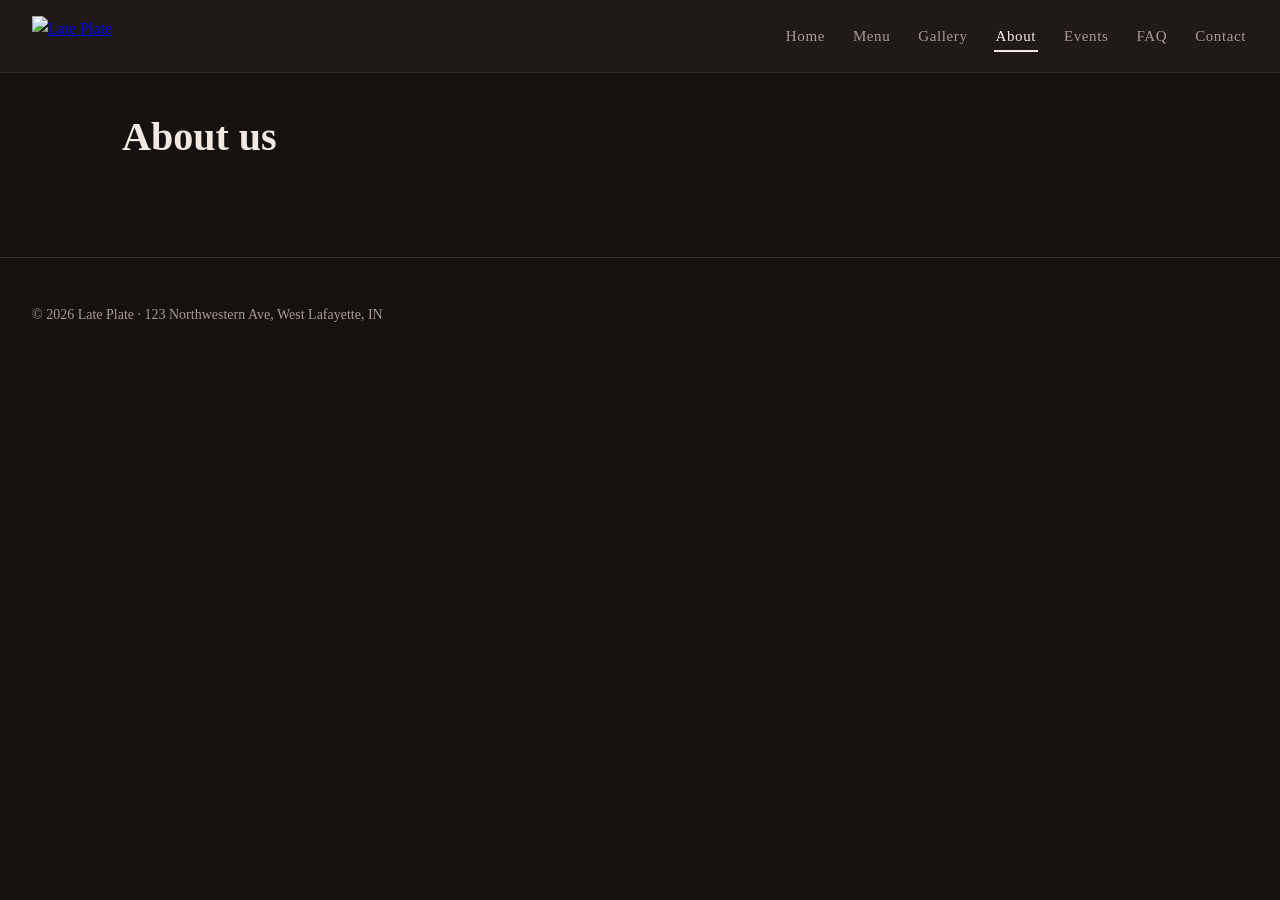
==== about.html @ 7df81c6f "Add page template and burger menu Add page template and burger menu" ====
<!DOCTYPE html>
<html lang="en">
<head>
  <meta charset="UTF-8">
  <meta name="viewport" content="width=device-width, initial-scale=1.0">
  <title>About — Late Plate</title>
  <link rel="stylesheet" href="css/style.css">
</head>
<body>

  <header class="site-header">
    <a class="logo" href="index.html">
      <img src="images/logo.png" alt="Late Plate">
    </a>

    <button class="burger" id="burger" aria-label="Open menu">
      <span></span><span></span><span></span>
    </button>

    <nav class="site-nav" id="siteNav">
      <ul>
        <li><a href="index.html">Home</a></li>
        <li><a href="menu.html">Menu</a></li>
        <li><a href="gallery.html">Gallery</a></li>
        <li><a class="active" href="about.html">About</a></li>
        <li><a href="events.html">Events</a></li>
        <li><a href="faq.html">FAQ</a></li>
        <li><a href="contact.html">Contact</a></li>
      </ul>
    </nav>
  </header>

  <main>
    <h1>About us</h1>
  </main>

  <footer class="site-footer">
    <p>&copy; 2026 Late Plate &middot; 123 Northwestern Ave, West Lafayette, IN</p>
  </footer>

  <script src="js/main.js"></script>
</body>
</html>
---- css/style.css ----
:root {
  --bg: #15110f;
  --surface: #1f1a17;
  --text: #f2e9e1;
  --muted: #a89a8e;
  --accent: #e8a33d;
  --line: #342c27;
}

* {
  box-sizing: border-box;
}

body {
  margin: 0;
  background: var(--bg);
  color: var(--text);
  font-family: Georgia, "Times New Roman", serif;
  line-height: 1.6;
}

/* ---------- site header ---------- */
.site-header {
  display: flex;
  align-items: center;
  justify-content: space-between;
  padding: 16px 32px;
  border-bottom: 1px solid var(--line);
  background: var(--surface);
}

.logo img {
  height: 40px;
  display: block;
}

/* ---------- main navigation ---------- */
.site-nav ul {
  list-style: none;
  margin: 0;
  padding: 0;
  display: flex;
  gap: 24px;
}

.site-nav a {
  color: var(--muted);
  text-decoration: none;
  font-size: 15px;
  letter-spacing: 0.04em;
  padding: 6px 2px;
  border-bottom: 2px solid transparent;
}

.site-nav a:hover {
  color: var(--accent);
  border-bottom-color: var(--accent);
}

.site-nav a.active {
  color: var(--text);
  border-bottom-color: var(--text);
}

/* ---------- burger button, phones only ---------- */
.burger {
  display: none;
  background: none;
  border: none;
  cursor: pointer;
  padding: 8px;
}

.burger span {
  display: block;
  width: 26px;
  height: 2px;
  margin: 5px 0;
  background: var(--text);
}

/* ---------- page body ---------- */
main {
  max-width: 1100px;
  margin: 0 auto;
  padding: 40px 32px 72px;
}

h1 {
  font-size: 40px;
  margin: 0 0 24px;
  line-height: 1.2;
}

h2 {
  font-size: 26px;
  margin: 40px 0 16px;
}

p {
  max-width: 65ch;
}

/* ---------- site footer ---------- */
.site-footer {
  border-top: 1px solid var(--line);
  padding: 32px;
  color: var(--muted);
  font-size: 14px;
}

/* ---------- phone layout ---------- */
@media (max-width: 640px) {
  .burger {
    display: block;
  }

  .site-nav {
    display: none;
    width: 100%;
  }

  .site-nav.open {
    display: block;
  }

  .site-nav ul {
    flex-direction: column;
    gap: 0;
  }

  .site-nav a {
    display: block;
    padding: 14px 0;
    border-bottom: 1px solid var(--line);
  }

  .site-header {
    flex-wrap: wrap;
    padding: 14px 20px;
  }

  main {
    padding: 28px 20px 56px;
  }

  h1 {
    font-size: 30px;
  }
}
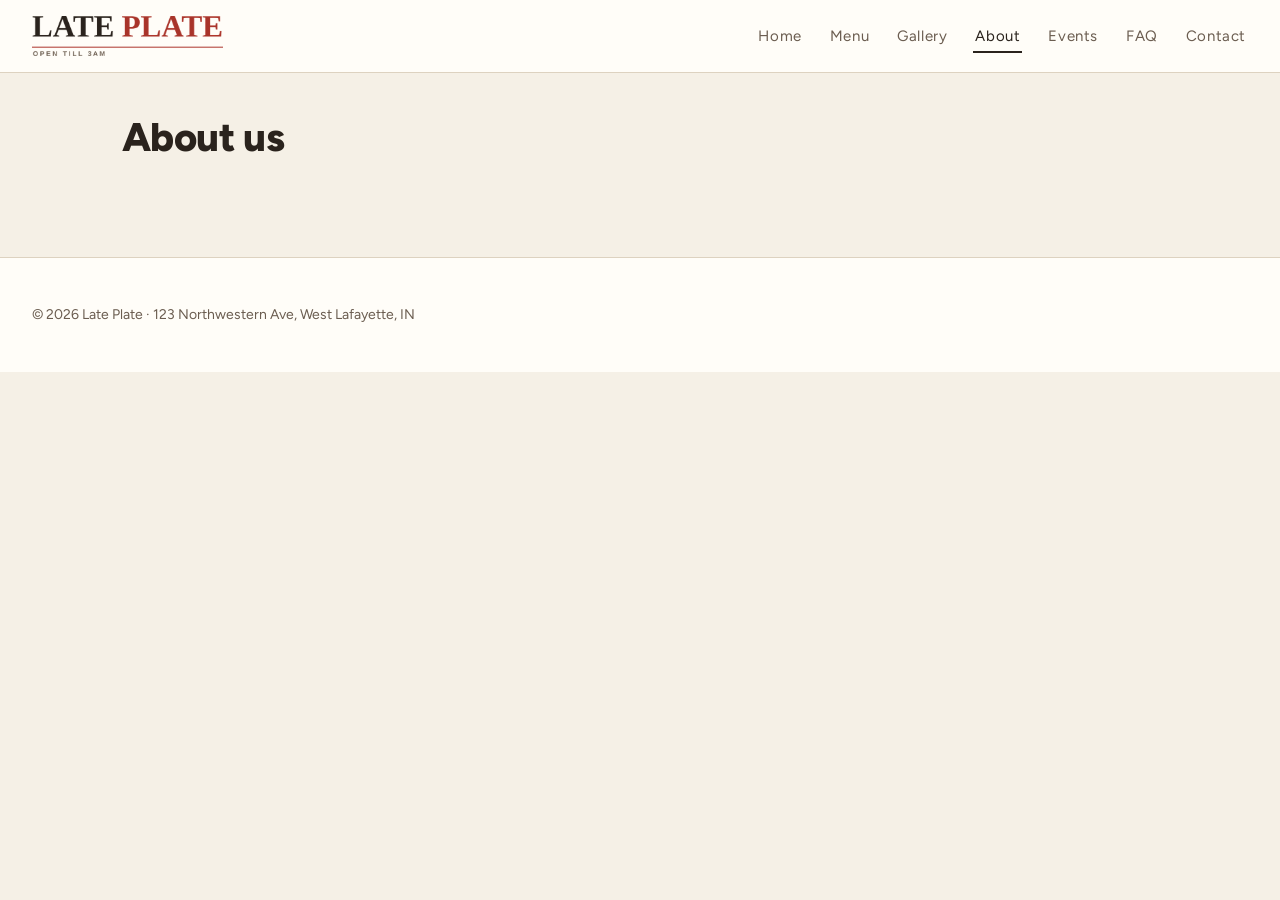
==== commit 1f32ea9a: "update" ====
--- a/about.html
+++ b/about.html
@@ -4,6 +4,9 @@
   <meta charset="UTF-8">
   <meta name="viewport" content="width=device-width, initial-scale=1.0">
   <title>About — Late Plate</title>
+  <link rel="preconnect" href="https://fonts.googleapis.com">
+  <link rel="preconnect" href="https://fonts.gstatic.com" crossorigin>
+  <link rel="stylesheet" href="https://fonts.googleapis.com/css2?family=Figtree:wght@400;500;600;800&display=swap">
   <link rel="stylesheet" href="css/style.css">
 </head>
 <body>
--- a/css/style.css
+++ b/css/style.css
@@ -1,22 +1,43 @@
 :root {
-  --bg: #15110f;
-  --surface: #1f1a17;
-  --text: #f2e9e1;
-  --muted: #a89a8e;
-  --accent: #e8a33d;
-  --line: #342c27;
+  --bg: #f5f0e6;        /* warm paper */
+  --surface: #fffdf8;   /* cards, header, footer */
+  --text: #2a231d;      /* espresso */
+  --muted: #6b5d50;     /* secondary text */
+  --accent: #a8342a;    /* diner red */
+  --accent-dark: #8c2a21;
+  --line: #ddd2c0;      /* borders */
+  --on-accent: #fffdf8; /* text sitting on the accent */
 }
 
 * {
   box-sizing: border-box;
+}
+
+/* the hidden attribute must beat our own display rules */
+[hidden] {
+  display: none !important;
 }
 
 body {
   margin: 0;
   background: var(--bg);
   color: var(--text);
-  font-family: Georgia, "Times New Roman", serif;
+  font-family: "Figtree", "Segoe UI", system-ui, sans-serif;
   line-height: 1.6;
+}
+
+/* ---------- headings: same family, heavier weight ---------- */
+h1, h2, h3 {
+  font-weight: 800;
+  letter-spacing: -0.015em;
+}
+
+h2 {
+  color: var(--accent);
+}
+
+h3 {
+  letter-spacing: -0.01em;
 }
 
 /* ---------- site header ---------- */
@@ -101,8 +122,371 @@
   max-width: 65ch;
 }
 
+/* ---------- buttons ---------- */
+.btn {
+  display: inline-block;
+  padding: 12px 26px;
+  border: 1px solid var(--muted);
+  border-radius: 3px;
+  color: var(--text);
+  text-decoration: none;
+  font-size: 15px;
+  letter-spacing: 0.04em;
+}
+
+.btn:hover {
+  border-color: var(--accent);
+  color: var(--accent);
+}
+
+.btn-primary {
+  background: var(--accent);
+  border-color: var(--accent);
+  color: var(--on-accent);
+}
+
+.btn-primary:hover {
+  background: var(--accent-dark);
+  border-color: var(--accent-dark);
+  color: var(--on-accent);
+}
+
+/* ---------- hero ---------- */
+.hero {
+  position: relative;
+  margin-bottom: 72px;
+}
+
+.hero-photo {
+  width: 100%;
+  height: 420px;
+  object-fit: cover;
+  border-radius: 4px;
+  display: block;
+}
+
+.hero-badge {
+  position: absolute;
+  top: 24px;
+  right: 24px;
+  width: 200px;
+  border-radius: 4px;
+}
+
+.hero-text {
+  margin-top: 28px;
+}
+
+.hero-buttons {
+  display: flex;
+  gap: 16px;
+  margin-top: 28px;
+}
+
+/* ---------- opening hours table ---------- */
+.hours-table {
+  width: 100%;
+  border-collapse: collapse;
+  background: var(--surface);
+  margin-top: 8px;
+}
+
+.hours-table caption {
+  caption-side: bottom;
+  color: var(--muted);
+  font-size: 14px;
+  padding-top: 12px;
+  text-align: left;
+}
+
+.hours-table th,
+.hours-table td {
+  border: 1px solid var(--line);
+  padding: 12px 16px;
+  text-align: left;
+}
+
+.hours-table thead th {
+  background: #ece2d0;
+  color: var(--accent);
+  font-size: 14px;
+  letter-spacing: 0.06em;
+  text-transform: uppercase;
+}
+
+.hours-table tbody th {
+  font-weight: normal;
+  color: var(--muted);
+}
+
+/* ---------- featured dish cards ---------- */
+.cards {
+  display: grid;
+  grid-template-columns: repeat(3, minmax(0, 1fr));
+  gap: 28px;
+}
+
+.card img {
+  width: 100%;
+  height: 200px;
+  object-fit: cover;
+  border-radius: 4px;
+  display: block;
+}
+
+.card h3 {
+  margin: 16px 0 8px;
+  font-size: 20px;
+}
+
+.card p {
+  margin: 0 0 8px;
+  color: var(--muted);
+  font-size: 15px;
+}
+
+.card .price {
+  color: var(--accent);
+  font-size: 17px;
+}
+
+/* ---------- about teaser: float + clear ---------- */
+.teaser {
+  margin-top: 72px;
+}
+
+.teaser-photo {
+  float: left;
+  width: 340px;
+  max-width: 45%;
+  margin: 6px 32px 16px 0;
+  border-radius: 4px;
+}
+
+.clear-after {
+  clear: both;
+  padding-top: 8px;
+}
+
+/* ---------- find us ---------- */
+.find-us {
+  display: flex;
+  gap: 40px;
+  align-items: center;
+  margin-top: 72px;
+}
+
+.find-text {
+  flex: 1 1 320px;
+  min-width: 0;
+}
+
+.find-us img {
+  flex: 1 1 380px;
+  min-width: 0;
+  border-radius: 4px;
+}
+
+.find-us a {
+  color: var(--accent);
+}
+
+/* ---------- quiz teaser ---------- */
+.quiz-teaser {
+  margin-top: 72px;
+  padding: 40px 32px;
+  background: var(--surface);
+  border: 1px solid var(--line);
+  border-radius: 4px;
+  text-align: center;
+}
+
+.quiz-teaser h2 {
+  margin-top: 0;
+}
+
+/* p has a max-width for readability, so centre the box itself too */
+.quiz-teaser p {
+  margin-left: auto;
+  margin-right: auto;
+}
+
+/* ---------- menu filter bar ---------- */
+.filter-bar {
+  display: flex;
+  flex-wrap: wrap;
+  gap: 12px;
+  margin: 32px 0 40px;
+  position: sticky;
+  top: 0;
+  padding: 16px 0;
+  background: var(--bg);
+  z-index: 5;
+}
+
+.pill {
+  padding: 9px 20px;
+  border: 1px solid var(--line);
+  border-radius: 999px;
+  background: none;
+  color: var(--muted);
+  font-family: inherit;
+  font-size: 14px;
+  letter-spacing: 0.04em;
+  cursor: pointer;
+}
+
+.pill:hover {
+  border-color: var(--accent);
+  color: var(--accent);
+}
+
+.pill.on {
+  background: var(--accent);
+  border-color: var(--accent);
+  color: var(--on-accent);
+}
+
+/* ---------- menu list ---------- */
+.menu-list h2 {
+  border-bottom: 1px solid var(--line);
+  padding-bottom: 10px;
+}
+
+.menu-item {
+  display: flex;
+  align-items: center;
+  gap: 20px;
+  padding: 16px 0;
+  border-bottom: 1px solid #e9dfcd;
+}
+
+.menu-item img {
+  width: 92px;
+  height: 72px;
+  object-fit: cover;
+  border-radius: 3px;
+  flex: none;
+}
+
+.menu-item-text {
+  flex: 1;
+  min-width: 0;
+}
+
+.menu-item h3 {
+  margin: 0 0 4px;
+  font-size: 18px;
+}
+
+.menu-item p {
+  margin: 0;
+  color: var(--muted);
+  font-size: 15px;
+}
+
+.menu-item .price {
+  flex: none;
+  color: var(--accent);
+  font-size: 17px;
+}
+
+/* ---------- gallery grid ---------- */
+.photo-grid {
+  display: grid;
+  grid-template-columns: repeat(3, minmax(0, 1fr));
+  gap: 20px;
+}
+
+.tile {
+  padding: 0;
+  border: none;
+  background: none;
+  cursor: pointer;
+  display: block;
+  border-radius: 4px;
+  overflow: hidden;
+  line-height: 0;
+}
+
+.tile img {
+  width: 100%;
+  height: 230px;
+  object-fit: cover;
+  display: block;
+  transition: transform 0.25s ease, opacity 0.25s ease;
+}
+
+.tile:hover img {
+  transform: scale(1.04);
+  opacity: 0.9;
+}
+
+.tile:focus-visible {
+  outline: 3px solid var(--accent);
+  outline-offset: 3px;
+}
+
+/* ---------- lightbox ---------- */
+.lightbox {
+  position: fixed;
+  inset: 0;
+  z-index: 50;
+  background: rgba(30, 24, 18, 0.92);
+  display: flex;
+  align-items: center;
+  justify-content: center;
+  gap: 16px;
+  padding: 32px;
+}
+
+.lb-figure {
+  margin: 0;
+  max-width: 1000px;
+  text-align: center;
+}
+
+.lb-figure img {
+  max-width: 100%;
+  max-height: 78vh;
+  border-radius: 4px;
+  display: block;
+  margin: 0 auto;
+}
+
+.lb-figure figcaption {
+  color: #f1e9dc;
+  margin-top: 14px;
+  font-size: 15px;
+}
+
+.lightbox button {
+  background: none;
+  border: 1px solid rgba(241, 233, 220, 0.4);
+  color: #f1e9dc;
+  border-radius: 50%;
+  width: 46px;
+  height: 46px;
+  font-size: 24px;
+  line-height: 1;
+  cursor: pointer;
+  flex: none;
+}
+
+.lightbox button:hover {
+  border-color: #f1e9dc;
+  background: rgba(241, 233, 220, 0.12);
+}
+
+.lb-close {
+  position: absolute;
+  top: 24px;
+  right: 24px;
+}
+
 /* ---------- site footer ---------- */
 .site-footer {
+  background: var(--surface);
   border-top: 1px solid var(--line);
   padding: 32px;
   color: var(--muted);
@@ -147,4 +531,79 @@
   h1 {
     font-size: 30px;
   }
-}
+
+  .hero-photo {
+    height: 260px;
+  }
+
+  .hero-badge {
+    width: 140px;
+    top: 14px;
+    right: 14px;
+  }
+
+  .hero-buttons {
+    flex-direction: column;
+  }
+
+  .cards {
+    grid-template-columns: 1fr;
+  }
+
+  .teaser-photo {
+    float: none;
+    width: 100%;
+    max-width: 100%;
+    margin: 0 0 20px;
+  }
+
+  .find-us {
+    flex-direction: column;
+    align-items: stretch;
+  }
+
+  .hours-table th,
+  .hours-table td {
+    padding: 10px 12px;
+    font-size: 14px;
+  }
+
+  .filter-bar {
+    gap: 8px;
+    margin: 24px 0 28px;
+  }
+
+  .pill {
+    padding: 8px 14px;
+    font-size: 13px;
+  }
+
+  .menu-item {
+    gap: 14px;
+  }
+
+  .menu-item img {
+    width: 68px;
+    height: 56px;
+  }
+
+  .photo-grid {
+    grid-template-columns: repeat(2, minmax(0, 1fr));
+    gap: 12px;
+  }
+
+  .tile img {
+    height: 150px;
+  }
+
+  .lightbox {
+    padding: 16px;
+    gap: 8px;
+  }
+
+  .lightbox button {
+    width: 38px;
+    height: 38px;
+    font-size: 20px;
+  }
+}
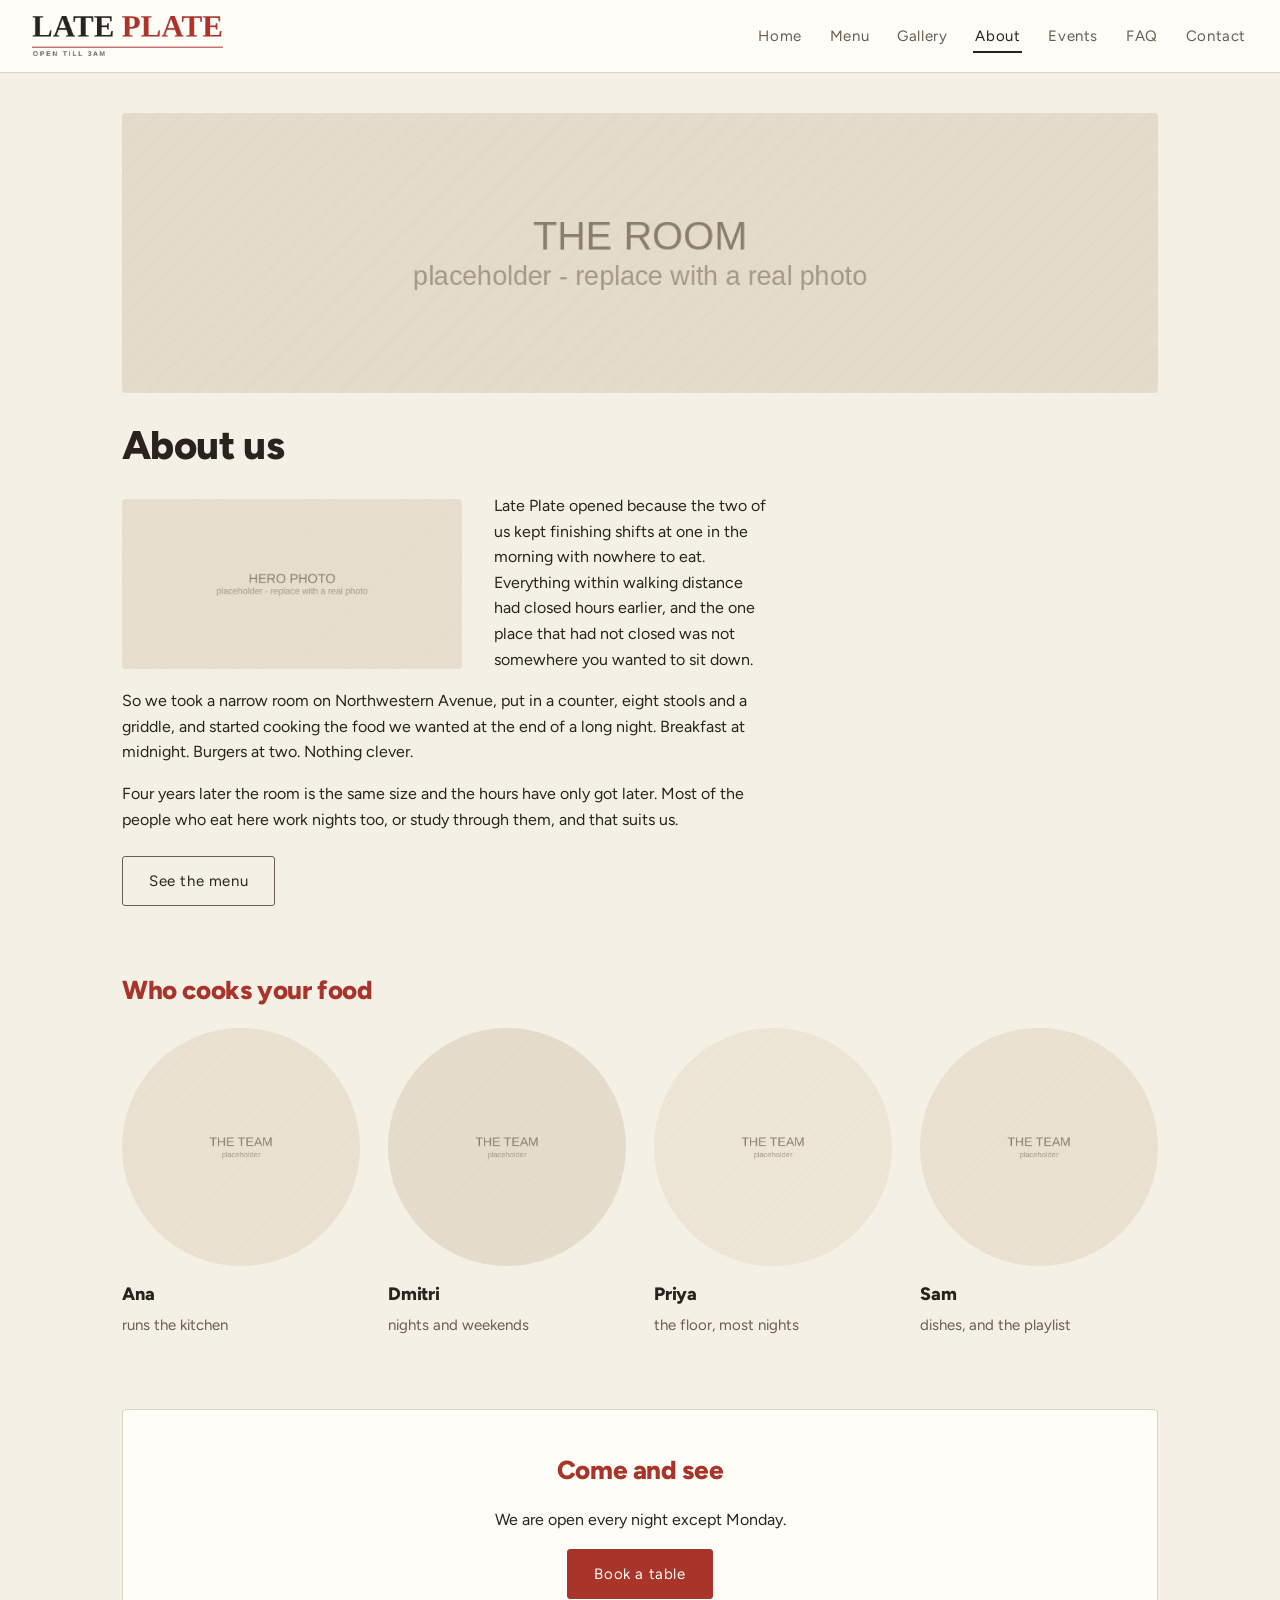
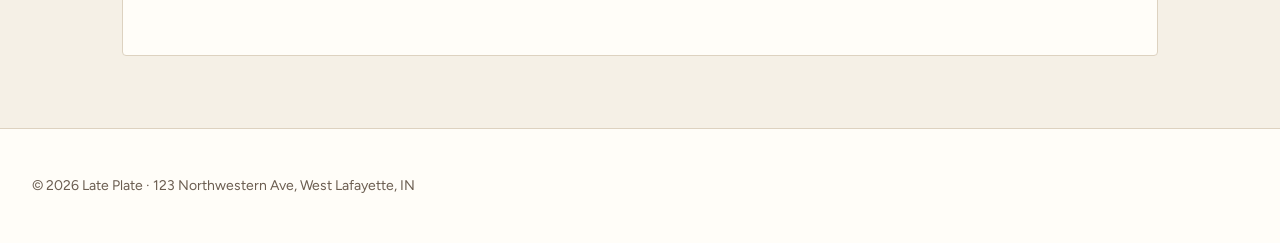
==== commit e7361082: "гзвфеу" ====
--- a/about.html
+++ b/about.html
@@ -34,7 +34,57 @@
   </header>
 
   <main>
+
+    <img class="page-banner" src="images/interior.jpg" alt="The dining room at Late Plate">
+
     <h1>About us</h1>
+
+    <section class="story">
+      <img class="teaser-photo" src="images/hero.jpg" alt="The counter and the griddle">
+      <p>Late Plate opened because the two of us kept finishing shifts at one in
+         the morning with nowhere to eat. Everything within walking distance had
+         closed hours earlier, and the one place that had not closed was not
+         somewhere you wanted to sit down.</p>
+      <p>So we took a narrow room on Northwestern Avenue, put in a counter, eight
+         stools and a griddle, and started cooking the food we wanted at the end
+         of a long night. Breakfast at midnight. Burgers at two. Nothing clever.</p>
+      <p>Four years later the room is the same size and the hours have only got
+         later. Most of the people who eat here work nights too, or study through
+         them, and that suits us.</p>
+      <p class="clear-after"><a class="btn" href="menu.html">See the menu</a></p>
+    </section>
+
+    <section class="team">
+      <h2>Who cooks your food</h2>
+      <div class="members">
+        <article class="member">
+          <img src="images/g-team-1.jpg" alt="">
+          <h3>Ana</h3>
+          <p>runs the kitchen</p>
+        </article>
+        <article class="member">
+          <img src="images/g-team-2.jpg" alt="">
+          <h3>Dmitri</h3>
+          <p>nights and weekends</p>
+        </article>
+        <article class="member">
+          <img src="images/g-team-3.jpg" alt="">
+          <h3>Priya</h3>
+          <p>the floor, most nights</p>
+        </article>
+        <article class="member">
+          <img src="images/g-team-1.jpg" alt="">
+          <h3>Sam</h3>
+          <p>dishes, and the playlist</p>
+        </article>
+      </div>
+    </section>
+
+    <section class="quiz-teaser">
+      <h2>Come and see</h2>
+      <p>We are open every night except Monday.</p>
+      <p><a class="btn btn-primary" href="contact.html">Book a table</a></p>
+    </section>
   </main>
 
   <footer class="site-footer">
--- a/css/style.css
+++ b/css/style.css
@@ -484,6 +484,306 @@
   right: 24px;
 }
 
+/* ---------- contact layout ---------- */
+.contact-layout {
+  display: flex;
+  flex-wrap: wrap;
+  gap: 48px;
+  margin-top: 36px;
+}
+
+.booking {
+  flex: 2 1 420px;
+  min-width: 0;
+  display: grid;
+  grid-template-columns: repeat(2, minmax(0, 1fr));
+  gap: 18px 24px;
+  align-content: start;
+}
+
+.booking h2,
+.form-summary,
+.field-wide {
+  grid-column: 1 / -1;
+}
+
+.booking h2 {
+  margin: 0;
+}
+
+.contact-info {
+  flex: 1 1 260px;
+  min-width: 0;
+  border-left: 1px solid var(--line);
+  padding-left: 32px;
+}
+
+.contact-info h2 {
+  font-size: 18px;
+  margin: 26px 0 6px;
+}
+
+.contact-info h2:first-child {
+  margin-top: 0;
+}
+
+.contact-info a {
+  color: var(--accent);
+}
+
+/* ---------- form fields ---------- */
+.field {
+  display: flex;
+  flex-direction: column;
+  gap: 6px;
+}
+
+.field label {
+  font-size: 14px;
+  font-weight: 600;
+  color: var(--muted);
+}
+
+.req {
+  color: var(--accent);
+}
+
+.field input,
+.field select,
+.field textarea {
+  font-family: inherit;
+  font-size: 16px;
+  color: var(--text);
+  background: var(--surface);
+  border: 1px solid var(--line);
+  border-radius: 3px;
+  padding: 11px 12px;
+  width: 100%;
+}
+
+.field input:focus,
+.field select:focus,
+.field textarea:focus {
+  outline: 2px solid var(--accent);
+  outline-offset: 1px;
+  border-color: var(--accent);
+}
+
+.field textarea {
+  resize: vertical;
+}
+
+.field .invalid {
+  border-color: var(--accent);
+  background: #fdf1ee;
+}
+
+.error {
+  margin: 0;
+  font-size: 13px;
+  color: var(--accent);
+}
+
+.form-summary {
+  margin: 0;
+  padding: 12px 16px;
+  border: 1px solid var(--accent);
+  border-radius: 3px;
+  background: #fdf1ee;
+  color: var(--accent-dark);
+  font-size: 15px;
+}
+
+/* keep the submit button at its own width, not stretched by the flex column */
+.field-wide .btn {
+  align-self: flex-start;
+}
+
+.form-note {
+  margin: 10px 0 0;
+  font-size: 14px;
+  color: var(--muted);
+}
+
+.contact-map {
+  width: 100%;
+  border-radius: 4px;
+  margin-top: 56px;
+  display: block;
+}
+
+/* ---------- faq ---------- */
+.jump-links {
+  display: flex;
+  flex-wrap: wrap;
+  gap: 12px;
+  margin: 28px 0 8px;
+  padding: 0;
+  list-style: none;
+}
+
+.jump-links a {
+  display: inline-block;
+  padding: 9px 18px;
+  border: 1px solid var(--line);
+  border-radius: 999px;
+  color: var(--muted);
+  text-decoration: none;
+  font-size: 14px;
+}
+
+.jump-links a:hover {
+  border-color: var(--accent);
+  color: var(--accent);
+}
+
+.faq-item {
+  border-top: 1px solid var(--line);
+  padding: 28px 0 8px;
+  scroll-margin-top: 24px;
+}
+
+.faq-item h2 {
+  margin-top: 0;
+  font-size: 22px;
+}
+
+.back-to-top {
+  font-size: 14px;
+  color: var(--muted);
+  text-decoration: none;
+}
+
+.back-to-top:hover {
+  color: var(--accent);
+}
+
+/* ---------- page banner ---------- */
+.page-banner {
+  width: 100%;
+  height: 280px;
+  object-fit: cover;
+  border-radius: 4px;
+  display: block;
+  margin-bottom: 28px;
+}
+
+/* ---------- about: team ---------- */
+.members {
+  display: grid;
+  grid-template-columns: repeat(4, minmax(0, 1fr));
+  gap: 28px;
+}
+
+.member img {
+  width: 100%;
+  aspect-ratio: 1 / 1;
+  object-fit: cover;
+  border-radius: 50%;
+  display: block;
+}
+
+.member h3 {
+  margin: 14px 0 4px;
+  font-size: 18px;
+}
+
+.member p {
+  margin: 0;
+  color: var(--muted);
+  font-size: 15px;
+}
+
+.story {
+  margin-bottom: 64px;
+}
+
+.team {
+  margin-bottom: 64px;
+}
+
+/* ---------- quiz ---------- */
+.quiz {
+  max-width: 680px;
+  margin: 36px 0 64px;
+}
+
+.quiz-bar {
+  height: 4px;
+  background: var(--line);
+  border-radius: 2px;
+  overflow: hidden;
+  margin-bottom: 36px;
+}
+
+.quiz-bar span {
+  display: block;
+  height: 100%;
+  width: 0;
+  background: var(--accent);
+  transition: width 0.3s ease;
+}
+
+.q-count {
+  margin: 0 0 6px;
+  font-size: 13px;
+  letter-spacing: 0.08em;
+  text-transform: uppercase;
+  color: var(--muted);
+}
+
+.question h2 {
+  margin: 0 0 24px;
+  font-size: 28px;
+}
+
+.answers {
+  list-style: none;
+  margin: 0;
+  padding: 0;
+  display: flex;
+  flex-direction: column;
+  gap: 12px;
+}
+
+.answer {
+  width: 100%;
+  text-align: left;
+  font-family: inherit;
+  font-size: 16px;
+  color: var(--text);
+  background: var(--surface);
+  border: 1px solid var(--line);
+  border-radius: 4px;
+  padding: 16px 20px;
+  cursor: pointer;
+}
+
+.answer:hover {
+  border-color: var(--accent);
+  color: var(--accent);
+}
+
+.result img {
+  width: 100%;
+  height: 260px;
+  object-fit: cover;
+  border-radius: 4px;
+  display: block;
+  margin-bottom: 18px;
+}
+
+.result h2 {
+  margin: 0 0 10px;
+}
+
+.result-actions {
+  display: flex;
+  flex-wrap: wrap;
+  gap: 14px;
+  margin-top: 26px;
+}
+
 /* ---------- site footer ---------- */
 .site-footer {
   background: var(--surface);
@@ -606,4 +906,41 @@
     height: 38px;
     font-size: 20px;
   }
-}
+
+  .contact-layout {
+    gap: 32px;
+  }
+
+  .booking {
+    grid-template-columns: 1fr;
+  }
+
+  .contact-info {
+    border-left: none;
+    border-top: 1px solid var(--line);
+    padding-left: 0;
+    padding-top: 28px;
+  }
+
+  .page-banner {
+    height: 180px;
+  }
+
+  .members {
+    grid-template-columns: repeat(2, minmax(0, 1fr));
+    gap: 20px;
+  }
+
+  .question h2 {
+    font-size: 22px;
+  }
+
+  .answer {
+    padding: 14px 16px;
+    font-size: 15px;
+  }
+
+  .result img {
+    height: 180px;
+  }
+}
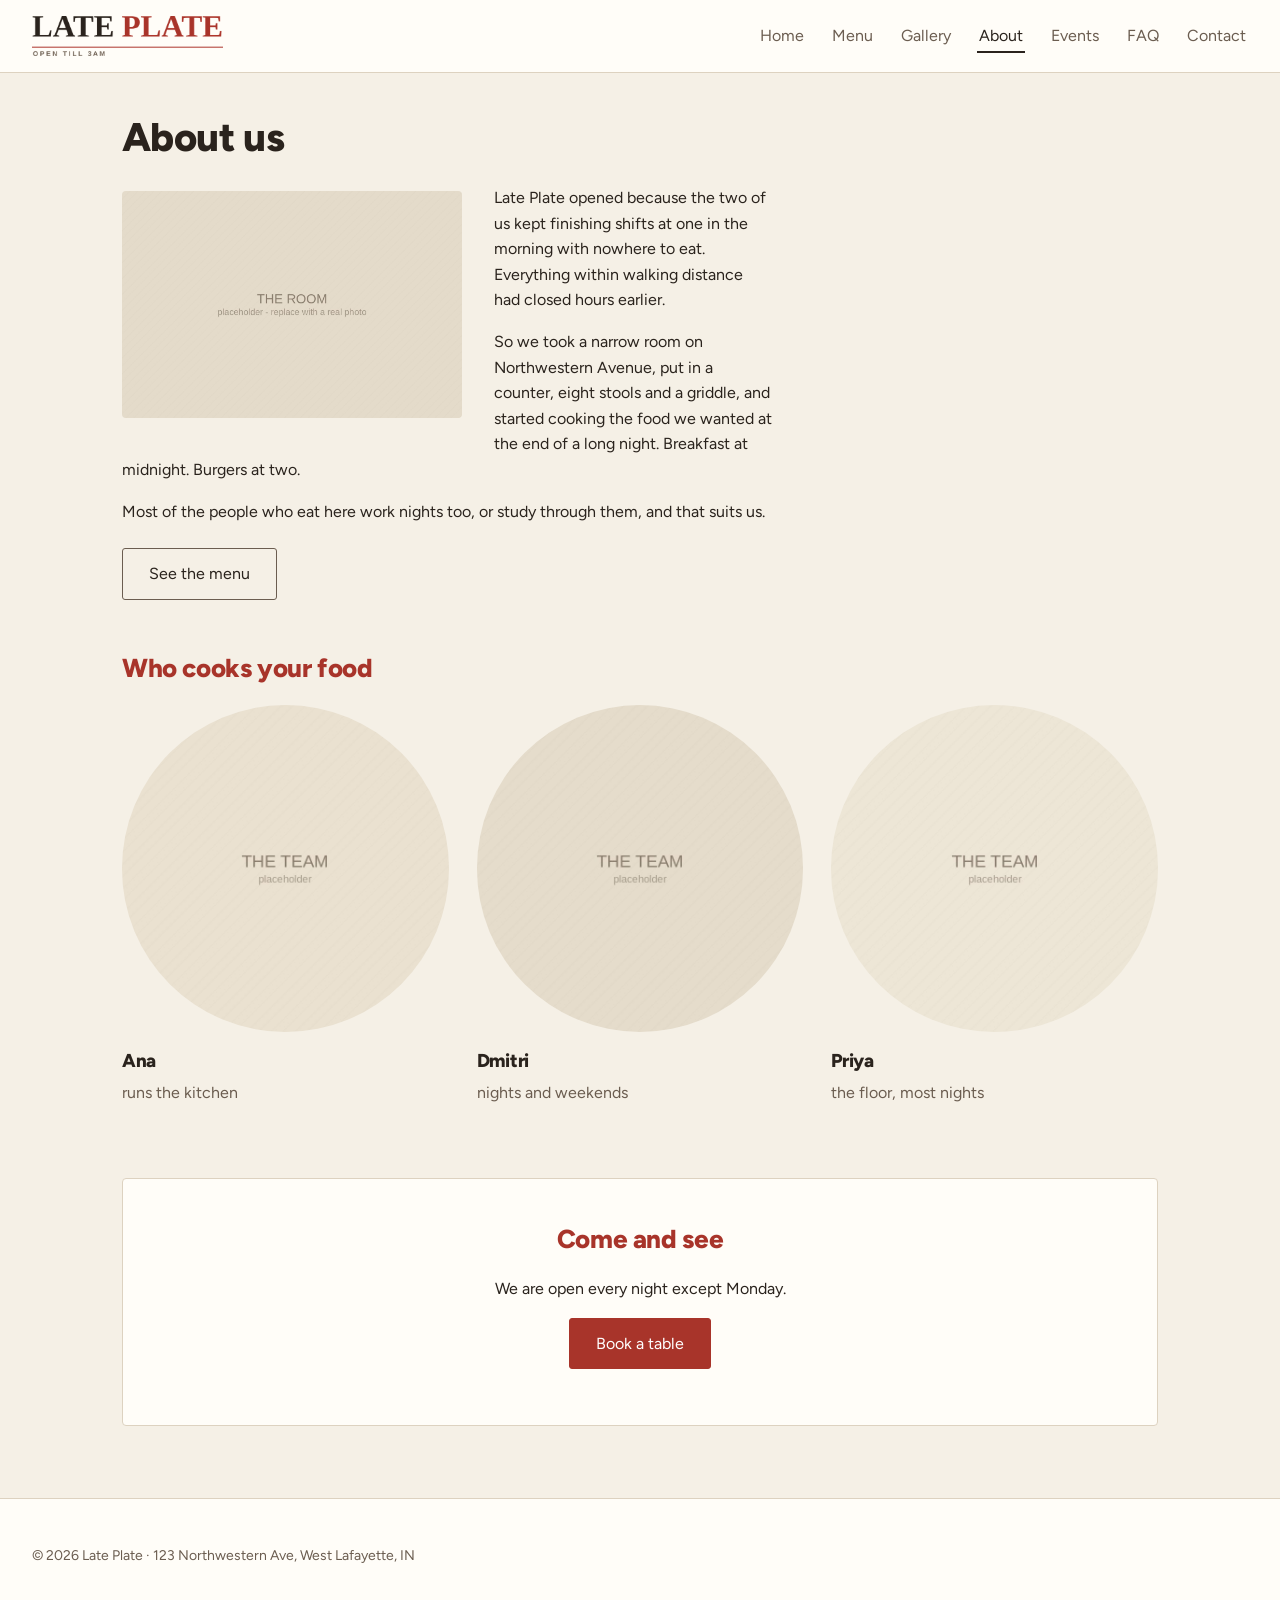
==== commit f4140226: "update" ====
--- a/about.html
+++ b/about.html
@@ -16,11 +16,7 @@
       <img src="images/logo.png" alt="Late Plate">
     </a>
 
-    <button class="burger" id="burger" aria-label="Open menu">
-      <span></span><span></span><span></span>
-    </button>
-
-    <nav class="site-nav" id="siteNav">
+    <nav class="site-nav">
       <ul>
         <li><a href="index.html">Home</a></li>
         <li><a href="menu.html">Menu</a></li>
@@ -35,26 +31,25 @@
 
   <main>
 
-    <img class="page-banner" src="images/interior.jpg" alt="The dining room at Late Plate">
-
     <h1>About us</h1>
 
-    <section class="story">
-      <img class="teaser-photo" src="images/hero.jpg" alt="The counter and the griddle">
-      <p>Late Plate opened because the two of us kept finishing shifts at one in
-         the morning with nowhere to eat. Everything within walking distance had
-         closed hours earlier, and the one place that had not closed was not
-         somewhere you wanted to sit down.</p>
-      <p>So we took a narrow room on Northwestern Avenue, put in a counter, eight
-         stools and a griddle, and started cooking the food we wanted at the end
-         of a long night. Breakfast at midnight. Burgers at two. Nothing clever.</p>
-      <p>Four years later the room is the same size and the hours have only got
-         later. Most of the people who eat here work nights too, or study through
-         them, and that suits us.</p>
-      <p class="clear-after"><a class="btn" href="menu.html">See the menu</a></p>
-    </section>
+    <!-- This DIV is floated left, so the paragraphs wrap around it.
+         The last paragraph uses clear to start below it. -->
+    <div class="story-photo">
+      <img src="images/interior.jpg" alt="The dining room at Late Plate">
+    </div>
 
-    <section class="team">
+    <p>Late Plate opened because the two of us kept finishing shifts at one
+       in the morning with nowhere to eat. Everything within walking
+       distance had closed hours earlier.</p>
+    <p>So we took a narrow room on Northwestern Avenue, put in a counter,
+       eight stools and a griddle, and started cooking the food we wanted at
+       the end of a long night. Breakfast at midnight. Burgers at two.</p>
+    <p>Most of the people who eat here work nights too, or study through
+       them, and that suits us.</p>
+    <p class="clear-after"><a class="btn" href="menu.html">See the menu</a></p>
+
+    <section>
       <h2>Who cooks your food</h2>
       <div class="members">
         <article class="member">
@@ -72,25 +67,19 @@
           <h3>Priya</h3>
           <p>the floor, most nights</p>
         </article>
-        <article class="member">
-          <img src="images/g-team-1.jpg" alt="">
-          <h3>Sam</h3>
-          <p>dishes, and the playlist</p>
-        </article>
       </div>
     </section>
 
-    <section class="quiz-teaser">
+    <aside class="callout">
       <h2>Come and see</h2>
       <p>We are open every night except Monday.</p>
       <p><a class="btn btn-primary" href="contact.html">Book a table</a></p>
-    </section>
+    </aside>
   </main>
 
   <footer class="site-footer">
     <p>&copy; 2026 Late Plate &middot; 123 Northwestern Ave, West Lafayette, IN</p>
   </footer>
 
-  <script src="js/main.js"></script>
 </body>
 </html>
--- a/css/style.css
+++ b/css/style.css
@@ -1,137 +1,147 @@
+/* Late Plate - style.css
+   One stylesheet for every page.
+
+   1. Colours        5. Shared pieces    9.  About
+   2. Basics         6. Home             10. FAQ
+   3. Header + nav   7. Menu             11. Contact form
+   4. Buttons        8. Gallery          12. Quiz
+                                         13. Phone layout
+*/
+
+
+/* ---------- 1. Colours ---------- */
+
 :root {
-  --bg: #f5f0e6;        /* warm paper */
-  --surface: #fffdf8;   /* cards, header, footer */
-  --text: #2a231d;      /* espresso */
+  --bg: #f5f0e6;        /* page background */
+  --surface: #fffdf8;   /* header, footer, boxes */
+  --text: #2a231d;      /* main text */
   --muted: #6b5d50;     /* secondary text */
-  --accent: #a8342a;    /* diner red */
+  --accent: #a8342a;    /* red: headings, buttons, prices */
   --accent-dark: #8c2a21;
   --line: #ddd2c0;      /* borders */
-  --on-accent: #fffdf8; /* text sitting on the accent */
-}
+}
+
+
+/* ---------- 2. Basics ---------- */
 
 * {
   box-sizing: border-box;
 }
 
-/* the hidden attribute must beat our own display rules */
+/* make sure the hidden attribute always hides things (used by the quiz) */
 [hidden] {
   display: none !important;
 }
 
 body {
   margin: 0;
-  background: var(--bg);
+  background-color: var(--bg);
   color: var(--text);
-  font-family: "Figtree", "Segoe UI", system-ui, sans-serif;
+  font-family: "Figtree", "Segoe UI", sans-serif;
   line-height: 1.6;
 }
 
-/* ---------- headings: same family, heavier weight ---------- */
-h1, h2, h3 {
-  font-weight: 800;
-  letter-spacing: -0.015em;
-}
-
-h2 {
-  color: var(--accent);
-}
-
-h3 {
-  letter-spacing: -0.01em;
-}
-
-/* ---------- site header ---------- */
-.site-header {
-  display: flex;
-  align-items: center;
-  justify-content: space-between;
-  padding: 16px 32px;
-  border-bottom: 1px solid var(--line);
-  background: var(--surface);
-}
-
-.logo img {
-  height: 40px;
-  display: block;
-}
-
-/* ---------- main navigation ---------- */
-.site-nav ul {
-  list-style: none;
-  margin: 0;
-  padding: 0;
-  display: flex;
-  gap: 24px;
-}
-
-.site-nav a {
-  color: var(--muted);
-  text-decoration: none;
-  font-size: 15px;
-  letter-spacing: 0.04em;
-  padding: 6px 2px;
-  border-bottom: 2px solid transparent;
-}
-
-.site-nav a:hover {
-  color: var(--accent);
-  border-bottom-color: var(--accent);
-}
-
-.site-nav a.active {
-  color: var(--text);
-  border-bottom-color: var(--text);
-}
-
-/* ---------- burger button, phones only ---------- */
-.burger {
-  display: none;
-  background: none;
-  border: none;
-  cursor: pointer;
-  padding: 8px;
-}
-
-.burger span {
-  display: block;
-  width: 26px;
-  height: 2px;
-  margin: 5px 0;
-  background: var(--text);
-}
-
-/* ---------- page body ---------- */
 main {
   max-width: 1100px;
   margin: 0 auto;
   padding: 40px 32px 72px;
 }
 
+h1, h2, h3 {
+  font-weight: 800;
+  letter-spacing: -0.015em;
+}
+
 h1 {
   font-size: 40px;
+  line-height: 1.2;
   margin: 0 0 24px;
-  line-height: 1.2;
 }
 
 h2 {
   font-size: 26px;
-  margin: 40px 0 16px;
+  margin: 48px 0 16px;
+  color: var(--accent);
 }
 
 p {
   max-width: 65ch;
 }
 
-/* ---------- buttons ---------- */
+img {
+  max-width: 100%;
+}
+
+a {
+  color: var(--accent);
+}
+
+
+/* ---------- 3. Header and navigation ---------- */
+
+.site-header {
+  display: flex;
+  align-items: center;
+  justify-content: space-between;
+  padding: 16px 32px;
+  background-color: var(--surface);
+  border-bottom: 1px solid var(--line);
+}
+
+.logo img {
+  display: block;
+  height: 40px;
+}
+
+/* the links are a list; this removes the bullets and puts them in a row */
+.site-nav ul {
+  display: flex;
+  gap: 24px;
+  margin: 0;
+  padding: 0;
+  list-style: none;
+}
+
+.site-nav a {
+  padding: 6px 2px;
+  border-bottom: 2px solid transparent;
+  color: var(--muted);
+  text-decoration: none;
+}
+
+/* rollover */
+.site-nav a:hover {
+  color: var(--accent);
+  border-bottom-color: var(--accent);
+}
+
+/* the page you are on */
+.site-nav a.active {
+  color: var(--text);
+  border-bottom-color: var(--text);
+}
+
+.site-footer {
+  padding: 32px;
+  background-color: var(--surface);
+  border-top: 1px solid var(--line);
+  color: var(--muted);
+  font-size: 14px;
+}
+
+
+/* ---------- 4. Buttons ---------- */
+
 .btn {
   display: inline-block;
   padding: 12px 26px;
   border: 1px solid var(--muted);
   border-radius: 3px;
+  background: none;
   color: var(--text);
+  font: inherit;
   text-decoration: none;
-  font-size: 15px;
-  letter-spacing: 0.04em;
+  cursor: pointer;
 }
 
 .btn:hover {
@@ -140,484 +150,246 @@
 }
 
 .btn-primary {
-  background: var(--accent);
+  background-color: var(--accent);
   border-color: var(--accent);
-  color: var(--on-accent);
+  color: #fff;
 }
 
 .btn-primary:hover {
-  background: var(--accent-dark);
-  border-color: var(--accent-dark);
-  color: var(--on-accent);
-}
-
-/* ---------- hero ---------- */
+  background-color: var(--accent-dark);
+  color: #fff;
+}
+
+.buttons {
+  display: flex;
+  gap: 16px;
+}
+
+
+/* ---------- 5. Shared pieces ---------- */
+
+/* three cards in a row: home page */
+.cards {
+  display: grid;
+  grid-template-columns: repeat(3, 1fr);
+  gap: 28px;
+}
+
+.card img {
+  display: block;
+  width: 100%;
+  height: 200px;
+  object-fit: cover;
+  border-radius: 4px;
+}
+
+.card h3 {
+  margin: 16px 0 8px;
+}
+
+.card p {
+  margin: 0 0 8px;
+  color: var(--muted);
+}
+
+.price {
+  color: var(--accent);
+  font-weight: 600;
+}
+
+/* tables: opening hours (home) and events */
+.info-table {
+  width: 100%;
+  border-collapse: collapse;
+  background-color: var(--surface);
+}
+
+.info-table caption {
+  caption-side: bottom;
+  padding-top: 12px;
+  color: var(--muted);
+  font-size: 14px;
+  text-align: left;
+}
+
+.info-table th,
+.info-table td {
+  padding: 12px 16px;
+  border: 1px solid var(--line);
+  text-align: left;
+}
+
+.info-table thead th {
+  background-color: #ece2d0;
+  color: var(--accent);
+  font-size: 14px;
+  text-transform: uppercase;
+  letter-spacing: 0.06em;
+}
+
+.info-table tbody th {
+  font-weight: normal;
+  color: var(--muted);
+}
+
+/* the box at the bottom of some pages */
+.callout {
+  margin-top: 72px;
+  padding: 40px 32px;
+  background-color: var(--surface);
+  border: 1px solid var(--line);
+  border-radius: 4px;
+  text-align: center;
+}
+
+.callout h2 {
+  margin-top: 0;
+}
+
+.callout p {
+  margin-left: auto;
+  margin-right: auto;
+}
+
+
+/* ---------- 6. Home ---------- */
+
+/* the big photo is a background image */
 .hero {
   position: relative;
-  margin-bottom: 72px;
-}
-
-.hero-photo {
-  width: 100%;
   height: 420px;
-  object-fit: cover;
-  border-radius: 4px;
-  display: block;
-}
-
+  margin-bottom: 32px;
+  border-radius: 4px;
+  background-image: url("../images/hero.jpg");
+  background-size: cover;
+  background-position: center;
+}
+
+/* the GIF badge, pinned to the top right corner of the photo */
 .hero-badge {
   position: absolute;
   top: 24px;
   right: 24px;
   width: 200px;
-  border-radius: 4px;
-}
-
-.hero-text {
-  margin-top: 28px;
-}
-
-.hero-buttons {
-  display: flex;
-  gap: 16px;
-  margin-top: 28px;
-}
-
-/* ---------- opening hours table ---------- */
-.hours-table {
-  width: 100%;
-  border-collapse: collapse;
-  background: var(--surface);
-  margin-top: 8px;
-}
-
-.hours-table caption {
-  caption-side: bottom;
-  color: var(--muted);
-  font-size: 14px;
-  padding-top: 12px;
-  text-align: left;
-}
-
-.hours-table th,
-.hours-table td {
-  border: 1px solid var(--line);
-  padding: 12px 16px;
-  text-align: left;
-}
-
-.hours-table thead th {
-  background: #ece2d0;
-  color: var(--accent);
-  font-size: 14px;
-  letter-spacing: 0.06em;
-  text-transform: uppercase;
-}
-
-.hours-table tbody th {
-  font-weight: normal;
-  color: var(--muted);
-}
-
-/* ---------- featured dish cards ---------- */
-.cards {
-  display: grid;
-  grid-template-columns: repeat(3, minmax(0, 1fr));
-  gap: 28px;
-}
-
-.card img {
-  width: 100%;
-  height: 200px;
-  object-fit: cover;
-  border-radius: 4px;
-  display: block;
-}
-
-.card h3 {
-  margin: 16px 0 8px;
-  font-size: 20px;
-}
-
-.card p {
-  margin: 0 0 8px;
-  color: var(--muted);
-  font-size: 15px;
-}
-
-.card .price {
-  color: var(--accent);
-  font-size: 17px;
-}
-
-/* ---------- about teaser: float + clear ---------- */
-.teaser {
-  margin-top: 72px;
-}
-
-.teaser-photo {
-  float: left;
-  width: 340px;
-  max-width: 45%;
-  margin: 6px 32px 16px 0;
-  border-radius: 4px;
-}
-
-.clear-after {
-  clear: both;
-  padding-top: 8px;
-}
-
-/* ---------- find us ---------- */
+}
+
 .find-us {
   display: flex;
+  align-items: center;
   gap: 40px;
-  align-items: center;
-  margin-top: 72px;
-}
-
-.find-text {
-  flex: 1 1 320px;
+}
+
+.find-us div,
+.find-us img {
+  flex: 1;
   min-width: 0;
 }
 
 .find-us img {
-  flex: 1 1 380px;
-  min-width: 0;
-  border-radius: 4px;
-}
-
-.find-us a {
-  color: var(--accent);
-}
-
-/* ---------- quiz teaser ---------- */
-.quiz-teaser {
-  margin-top: 72px;
-  padding: 40px 32px;
-  background: var(--surface);
-  border: 1px solid var(--line);
-  border-radius: 4px;
-  text-align: center;
-}
-
-.quiz-teaser h2 {
-  margin-top: 0;
-}
-
-/* p has a max-width for readability, so centre the box itself too */
-.quiz-teaser p {
-  margin-left: auto;
-  margin-right: auto;
-}
-
-/* ---------- menu filter bar ---------- */
-.filter-bar {
-  display: flex;
-  flex-wrap: wrap;
-  gap: 12px;
-  margin: 32px 0 40px;
-  position: sticky;
-  top: 0;
-  padding: 16px 0;
-  background: var(--bg);
-  z-index: 5;
-}
-
-.pill {
-  padding: 9px 20px;
-  border: 1px solid var(--line);
-  border-radius: 999px;
-  background: none;
-  color: var(--muted);
-  font-family: inherit;
-  font-size: 14px;
-  letter-spacing: 0.04em;
-  cursor: pointer;
-}
-
-.pill:hover {
-  border-color: var(--accent);
-  color: var(--accent);
-}
-
-.pill.on {
-  background: var(--accent);
-  border-color: var(--accent);
-  color: var(--on-accent);
-}
-
-/* ---------- menu list ---------- */
-.menu-list h2 {
-  border-bottom: 1px solid var(--line);
-  padding-bottom: 10px;
-}
+  border-radius: 4px;
+}
+
+
+/* ---------- 7. Menu ---------- */
 
 .menu-item {
   display: flex;
   align-items: center;
   gap: 20px;
   padding: 16px 0;
-  border-bottom: 1px solid #e9dfcd;
+  border-bottom: 1px solid var(--line);
 }
 
 .menu-item img {
+  flex: none;
   width: 92px;
   height: 72px;
   object-fit: cover;
   border-radius: 3px;
-  flex: none;
-}
-
-.menu-item-text {
+}
+
+.menu-item div {
   flex: 1;
-  min-width: 0;
-}
-
-.menu-item h3 {
-  margin: 0 0 4px;
-  font-size: 18px;
-}
-
+}
+
+.menu-item h3,
 .menu-item p {
   margin: 0;
-  color: var(--muted);
-  font-size: 15px;
-}
-
-.menu-item .price {
-  flex: none;
-  color: var(--accent);
-  font-size: 17px;
-}
-
-/* ---------- gallery grid ---------- */
+}
+
+.menu-item div p {
+  color: var(--muted);
+}
+
+
+/* ---------- 8. Gallery ---------- */
+
 .photo-grid {
   display: grid;
-  grid-template-columns: repeat(3, minmax(0, 1fr));
+  grid-template-columns: repeat(3, 1fr);
   gap: 20px;
 }
 
-.tile {
-  padding: 0;
-  border: none;
-  background: none;
-  cursor: pointer;
-  display: block;
-  border-radius: 4px;
-  overflow: hidden;
-  line-height: 0;
-}
-
-.tile img {
+.photo-grid img {
+  display: block;
   width: 100%;
   height: 230px;
   object-fit: cover;
-  display: block;
-  transition: transform 0.25s ease, opacity 0.25s ease;
-}
-
-.tile:hover img {
-  transform: scale(1.04);
-  opacity: 0.9;
-}
-
-.tile:focus-visible {
-  outline: 3px solid var(--accent);
-  outline-offset: 3px;
-}
-
-/* ---------- lightbox ---------- */
-.lightbox {
-  position: fixed;
-  inset: 0;
-  z-index: 50;
-  background: rgba(30, 24, 18, 0.92);
-  display: flex;
-  align-items: center;
-  justify-content: center;
-  gap: 16px;
-  padding: 32px;
-}
-
-.lb-figure {
+  border-radius: 4px;
+}
+
+
+/* ---------- 9. About ---------- */
+
+/* the floated DIV: text wraps around it */
+.story-photo {
+  float: left;
+  width: 340px;
+  margin: 6px 32px 16px 0;
+}
+
+.story-photo img {
+  display: block;
+  width: 100%;
+  border-radius: 4px;
+}
+
+/* start below the floated photo */
+.clear-after {
+  clear: both;
+  padding-top: 8px;
+}
+
+.members {
+  display: grid;
+  grid-template-columns: repeat(3, 1fr);
+  gap: 28px;
+}
+
+.member img {
+  display: block;
+  width: 100%;
+  aspect-ratio: 1 / 1;
+  object-fit: cover;
+  border-radius: 50%;
+}
+
+.member h3 {
+  margin: 14px 0 4px;
+}
+
+.member p {
   margin: 0;
-  max-width: 1000px;
-  text-align: center;
-}
-
-.lb-figure img {
-  max-width: 100%;
-  max-height: 78vh;
-  border-radius: 4px;
-  display: block;
-  margin: 0 auto;
-}
-
-.lb-figure figcaption {
-  color: #f1e9dc;
-  margin-top: 14px;
-  font-size: 15px;
-}
-
-.lightbox button {
-  background: none;
-  border: 1px solid rgba(241, 233, 220, 0.4);
-  color: #f1e9dc;
-  border-radius: 50%;
-  width: 46px;
-  height: 46px;
-  font-size: 24px;
-  line-height: 1;
-  cursor: pointer;
-  flex: none;
-}
-
-.lightbox button:hover {
-  border-color: #f1e9dc;
-  background: rgba(241, 233, 220, 0.12);
-}
-
-.lb-close {
-  position: absolute;
-  top: 24px;
-  right: 24px;
-}
-
-/* ---------- contact layout ---------- */
-.contact-layout {
-  display: flex;
-  flex-wrap: wrap;
-  gap: 48px;
-  margin-top: 36px;
-}
-
-.booking {
-  flex: 2 1 420px;
-  min-width: 0;
-  display: grid;
-  grid-template-columns: repeat(2, minmax(0, 1fr));
-  gap: 18px 24px;
-  align-content: start;
-}
-
-.booking h2,
-.form-summary,
-.field-wide {
-  grid-column: 1 / -1;
-}
-
-.booking h2 {
-  margin: 0;
-}
-
-.contact-info {
-  flex: 1 1 260px;
-  min-width: 0;
-  border-left: 1px solid var(--line);
-  padding-left: 32px;
-}
-
-.contact-info h2 {
-  font-size: 18px;
-  margin: 26px 0 6px;
-}
-
-.contact-info h2:first-child {
-  margin-top: 0;
-}
-
-.contact-info a {
-  color: var(--accent);
-}
-
-/* ---------- form fields ---------- */
-.field {
-  display: flex;
-  flex-direction: column;
-  gap: 6px;
-}
-
-.field label {
-  font-size: 14px;
-  font-weight: 600;
-  color: var(--muted);
-}
-
-.req {
-  color: var(--accent);
-}
-
-.field input,
-.field select,
-.field textarea {
-  font-family: inherit;
-  font-size: 16px;
-  color: var(--text);
-  background: var(--surface);
-  border: 1px solid var(--line);
-  border-radius: 3px;
-  padding: 11px 12px;
-  width: 100%;
-}
-
-.field input:focus,
-.field select:focus,
-.field textarea:focus {
-  outline: 2px solid var(--accent);
-  outline-offset: 1px;
-  border-color: var(--accent);
-}
-
-.field textarea {
-  resize: vertical;
-}
-
-.field .invalid {
-  border-color: var(--accent);
-  background: #fdf1ee;
-}
-
-.error {
-  margin: 0;
-  font-size: 13px;
-  color: var(--accent);
-}
-
-.form-summary {
-  margin: 0;
-  padding: 12px 16px;
-  border: 1px solid var(--accent);
-  border-radius: 3px;
-  background: #fdf1ee;
-  color: var(--accent-dark);
-  font-size: 15px;
-}
-
-/* keep the submit button at its own width, not stretched by the flex column */
-.field-wide .btn {
-  align-self: flex-start;
-}
-
-.form-note {
-  margin: 10px 0 0;
-  font-size: 14px;
-  color: var(--muted);
-}
-
-.contact-map {
-  width: 100%;
-  border-radius: 4px;
-  margin-top: 56px;
-  display: block;
-}
-
-/* ---------- faq ---------- */
+  color: var(--muted);
+}
+
+
+/* ---------- 10. FAQ ---------- */
+
 .jump-links {
   display: flex;
   flex-wrap: wrap;
   gap: 12px;
-  margin: 28px 0 8px;
   padding: 0;
   list-style: none;
 }
@@ -629,7 +401,6 @@
   border-radius: 999px;
   color: var(--muted);
   text-decoration: none;
-  font-size: 14px;
 }
 
 .jump-links a:hover {
@@ -638,71 +409,81 @@
 }
 
 .faq-item {
+  margin-top: 28px;
+  padding-top: 8px;
   border-top: 1px solid var(--line);
-  padding: 28px 0 8px;
-  scroll-margin-top: 24px;
-}
-
-.faq-item h2 {
+}
+
+
+/* ---------- 11. Contact form ---------- */
+
+.contact-layout {
+  display: flex;
+  flex-wrap: wrap;
+  gap: 48px;
+}
+
+/* the form, selected by its id: two columns of fields */
+#booking {
+  flex: 2;
+  display: grid;
+  grid-template-columns: 1fr 1fr;
+  gap: 18px 24px;
+}
+
+#booking h2,
+.wide {
+  grid-column: 1 / -1;
+}
+
+#booking h2 {
+  margin: 0;
+}
+
+.field label {
+  display: block;
+  margin-bottom: 6px;
+  color: var(--muted);
+  font-size: 14px;
+  font-weight: 600;
+}
+
+.field input,
+.field select,
+.field textarea {
+  width: 100%;
+  padding: 11px 12px;
+  border: 1px solid var(--line);
+  border-radius: 3px;
+  background-color: var(--surface);
+  color: var(--text);
+  font: inherit;
+}
+
+.field input:focus,
+.field select:focus,
+.field textarea:focus {
+  outline: 2px solid var(--accent);
+}
+
+.contact-info {
+  flex: 1;
+  padding-left: 32px;
+  border-left: 1px solid var(--line);
+}
+
+.contact-info h2 {
+  margin: 24px 0 6px;
+  font-size: 18px;
+}
+
+.contact-info h2:first-child {
   margin-top: 0;
-  font-size: 22px;
-}
-
-.back-to-top {
-  font-size: 14px;
-  color: var(--muted);
-  text-decoration: none;
-}
-
-.back-to-top:hover {
-  color: var(--accent);
-}
-
-/* ---------- page banner ---------- */
-.page-banner {
-  width: 100%;
-  height: 280px;
-  object-fit: cover;
-  border-radius: 4px;
-  display: block;
-  margin-bottom: 28px;
-}
-
-/* ---------- about: team ---------- */
-.members {
-  display: grid;
-  grid-template-columns: repeat(4, minmax(0, 1fr));
-  gap: 28px;
-}
-
-.member img {
-  width: 100%;
-  aspect-ratio: 1 / 1;
-  object-fit: cover;
-  border-radius: 50%;
-  display: block;
-}
-
-.member h3 {
-  margin: 14px 0 4px;
-  font-size: 18px;
-}
-
-.member p {
-  margin: 0;
-  color: var(--muted);
-  font-size: 15px;
-}
-
-.story {
-  margin-bottom: 64px;
-}
-
-.team {
-  margin-bottom: 64px;
-}
-
-/* ---------- quiz ---------- */
+}
+
+
+/* ---------- 12. Quiz ---------- */
+
 .quiz {
   max-width: 680px;
   margin: 36px 0 64px;
@@ -710,26 +491,26 @@
 
 .quiz-bar {
   height: 4px;
-  background: var(--line);
+  margin-bottom: 36px;
   border-radius: 2px;
+  background-color: var(--line);
   overflow: hidden;
-  margin-bottom: 36px;
 }
 
 .quiz-bar span {
   display: block;
+  width: 0;
   height: 100%;
-  width: 0;
-  background: var(--accent);
+  background-color: var(--accent);
   transition: width 0.3s ease;
 }
 
 .q-count {
   margin: 0 0 6px;
+  color: var(--muted);
   font-size: 13px;
   letter-spacing: 0.08em;
   text-transform: uppercase;
-  color: var(--muted);
 }
 
 .question h2 {
@@ -738,24 +519,23 @@
 }
 
 .answers {
-  list-style: none;
+  display: flex;
+  flex-direction: column;
+  gap: 12px;
   margin: 0;
   padding: 0;
-  display: flex;
-  flex-direction: column;
-  gap: 12px;
+  list-style: none;
 }
 
 .answer {
   width: 100%;
+  padding: 16px 20px;
+  border: 1px solid var(--line);
+  border-radius: 4px;
+  background-color: var(--surface);
+  color: var(--text);
+  font: inherit;
   text-align: left;
-  font-family: inherit;
-  font-size: 16px;
-  color: var(--text);
-  background: var(--surface);
-  border: 1px solid var(--line);
-  border-radius: 4px;
-  padding: 16px 20px;
   cursor: pointer;
 }
 
@@ -765,12 +545,12 @@
 }
 
 .result img {
+  display: block;
   width: 100%;
   height: 260px;
+  margin-bottom: 18px;
   object-fit: cover;
   border-radius: 4px;
-  display: block;
-  margin-bottom: 18px;
 }
 
 .result h2 {
@@ -784,45 +564,11 @@
   margin-top: 26px;
 }
 
-/* ---------- site footer ---------- */
-.site-footer {
-  background: var(--surface);
-  border-top: 1px solid var(--line);
-  padding: 32px;
-  color: var(--muted);
-  font-size: 14px;
-}
-
-/* ---------- phone layout ---------- */
+
+/* ---------- 13. Phone layout ---------- */
+/* everything below only applies on screens 640px wide or less */
+
 @media (max-width: 640px) {
-  .burger {
-    display: block;
-  }
-
-  .site-nav {
-    display: none;
-    width: 100%;
-  }
-
-  .site-nav.open {
-    display: block;
-  }
-
-  .site-nav ul {
-    flex-direction: column;
-    gap: 0;
-  }
-
-  .site-nav a {
-    display: block;
-    padding: 14px 0;
-    border-bottom: 1px solid var(--line);
-  }
-
-  .site-header {
-    flex-wrap: wrap;
-    padding: 14px 20px;
-  }
 
   main {
     padding: 28px 20px 56px;
@@ -832,7 +578,48 @@
     font-size: 30px;
   }
 
-  .hero-photo {
+  /* logo on top, links underneath, wrapping onto two lines */
+  .site-header {
+    flex-direction: column;
+    align-items: flex-start;
+    gap: 12px;
+    padding: 14px 20px;
+  }
+
+  .site-nav ul {
+    flex-wrap: wrap;
+    gap: 6px 18px;
+  }
+
+  /* everything that was side by side goes into one column */
+  .buttons,
+  .find-us,
+  .contact-layout {
+    flex-direction: column;
+  }
+
+  .find-us {
+    align-items: stretch;
+  }
+
+  .find-us div,
+  .find-us img,
+  #booking,
+  .contact-info {
+    flex: none;
+  }
+
+  .cards,
+  #booking {
+    grid-template-columns: 1fr;
+  }
+
+  .photo-grid,
+  .members {
+    grid-template-columns: 1fr 1fr;
+  }
+
+  .hero {
     height: 260px;
   }
 
@@ -842,104 +629,28 @@
     right: 14px;
   }
 
-  .hero-buttons {
-    flex-direction: column;
-  }
-
-  .cards {
-    grid-template-columns: 1fr;
-  }
-
-  .teaser-photo {
+  .photo-grid img {
+    height: 150px;
+  }
+
+  /* no room to float on a phone */
+  .story-photo {
     float: none;
     width: 100%;
-    max-width: 100%;
     margin: 0 0 20px;
   }
 
-  .find-us {
-    flex-direction: column;
-    align-items: stretch;
-  }
-
-  .hours-table th,
-  .hours-table td {
-    padding: 10px 12px;
-    font-size: 14px;
-  }
-
-  .filter-bar {
-    gap: 8px;
-    margin: 24px 0 28px;
-  }
-
-  .pill {
-    padding: 8px 14px;
-    font-size: 13px;
-  }
-
-  .menu-item {
-    gap: 14px;
-  }
-
-  .menu-item img {
-    width: 68px;
-    height: 56px;
-  }
-
-  .photo-grid {
-    grid-template-columns: repeat(2, minmax(0, 1fr));
-    gap: 12px;
-  }
-
-  .tile img {
-    height: 150px;
-  }
-
-  .lightbox {
-    padding: 16px;
-    gap: 8px;
-  }
-
-  .lightbox button {
-    width: 38px;
-    height: 38px;
-    font-size: 20px;
-  }
-
-  .contact-layout {
-    gap: 32px;
-  }
-
-  .booking {
-    grid-template-columns: 1fr;
-  }
-
   .contact-info {
+    padding-left: 0;
+    padding-top: 28px;
     border-left: none;
     border-top: 1px solid var(--line);
-    padding-left: 0;
-    padding-top: 28px;
-  }
-
-  .page-banner {
-    height: 180px;
-  }
-
-  .members {
-    grid-template-columns: repeat(2, minmax(0, 1fr));
-    gap: 20px;
   }
 
   .question h2 {
     font-size: 22px;
   }
 
-  .answer {
-    padding: 14px 16px;
-    font-size: 15px;
-  }
-
   .result img {
     height: 180px;
   }
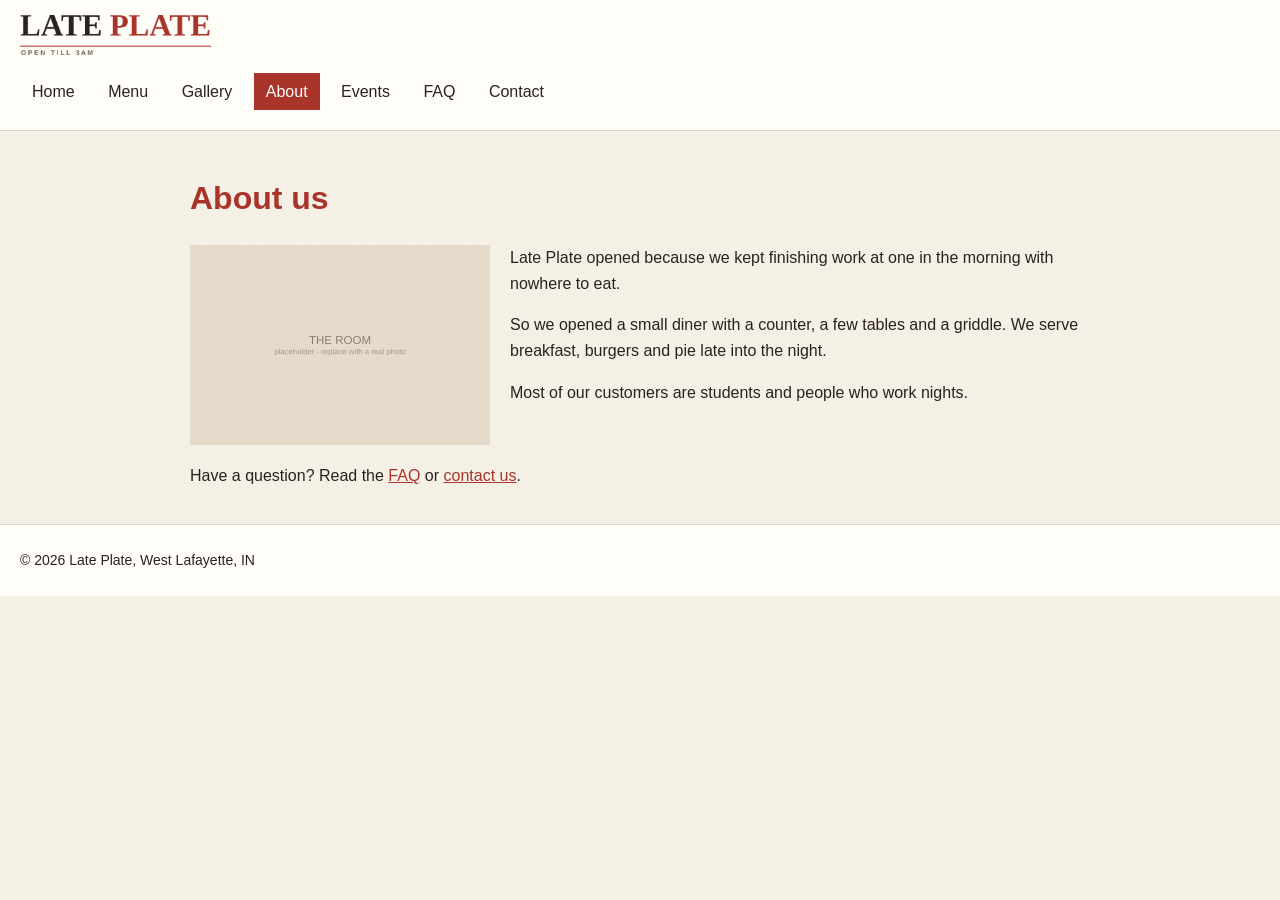
==== commit edc36383: "u" ====
--- a/about.html
+++ b/about.html
@@ -3,10 +3,7 @@
 <head>
   <meta charset="UTF-8">
   <meta name="viewport" content="width=device-width, initial-scale=1.0">
-  <title>About — Late Plate</title>
-  <link rel="preconnect" href="https://fonts.googleapis.com">
-  <link rel="preconnect" href="https://fonts.gstatic.com" crossorigin>
-  <link rel="stylesheet" href="https://fonts.googleapis.com/css2?family=Figtree:wght@400;500;600;800&display=swap">
+  <title>About - Late Plate</title>
   <link rel="stylesheet" href="css/style.css">
 </head>
 <body>
@@ -33,52 +30,24 @@
 
     <h1>About us</h1>
 
-    <!-- This DIV is floated left, so the paragraphs wrap around it.
-         The last paragraph uses clear to start below it. -->
+    <!-- This DIV is floated left, so the text wraps around it. -->
     <div class="story-photo">
-      <img src="images/interior.jpg" alt="The dining room at Late Plate">
+      <img src="images/interior.jpg" alt="Inside Late Plate">
     </div>
 
-    <p>Late Plate opened because the two of us kept finishing shifts at one
-       in the morning with nowhere to eat. Everything within walking
-       distance had closed hours earlier.</p>
-    <p>So we took a narrow room on Northwestern Avenue, put in a counter,
-       eight stools and a griddle, and started cooking the food we wanted at
-       the end of a long night. Breakfast at midnight. Burgers at two.</p>
-    <p>Most of the people who eat here work nights too, or study through
-       them, and that suits us.</p>
-    <p class="clear-after"><a class="btn" href="menu.html">See the menu</a></p>
+    <p>Late Plate opened because we kept finishing work at one in the
+       morning with nowhere to eat.</p>
+    <p>So we opened a small diner with a counter, a few tables and a
+       griddle. We serve breakfast, burgers and pie late into the night.</p>
+    <p>Most of our customers are students and people who work nights.</p>
 
-    <section>
-      <h2>Who cooks your food</h2>
-      <div class="members">
-        <article class="member">
-          <img src="images/g-team-1.jpg" alt="">
-          <h3>Ana</h3>
-          <p>runs the kitchen</p>
-        </article>
-        <article class="member">
-          <img src="images/g-team-2.jpg" alt="">
-          <h3>Dmitri</h3>
-          <p>nights and weekends</p>
-        </article>
-        <article class="member">
-          <img src="images/g-team-3.jpg" alt="">
-          <h3>Priya</h3>
-          <p>the floor, most nights</p>
-        </article>
-      </div>
-    </section>
-
-    <aside class="callout">
-      <h2>Come and see</h2>
-      <p>We are open every night except Monday.</p>
-      <p><a class="btn btn-primary" href="contact.html">Book a table</a></p>
-    </aside>
+    <!-- clear: this paragraph starts below the floated photo -->
+    <p class="clear-after">Have a question? Read the <a href="faq.html">FAQ</a>
+       or <a href="contact.html">contact us</a>.</p>
   </main>
 
   <footer class="site-footer">
-    <p>&copy; 2026 Late Plate &middot; 123 Northwestern Ave, West Lafayette, IN</p>
+    <p>&copy; 2026 Late Plate, West Lafayette, IN</p>
   </footer>
 
 </body>
--- a/css/style.css
+++ b/css/style.css
@@ -1,657 +1,270 @@
 /* Late Plate - style.css
    One stylesheet for every page.
 
-   1. Colours        5. Shared pieces    9.  About
-   2. Basics         6. Home             10. FAQ
-   3. Header + nav   7. Menu             11. Contact form
-   4. Buttons        8. Gallery          12. Quiz
-                                         13. Phone layout
+   Colours:
+   #f5f0e6  beige background
+   #fffdf8  off-white (header, footer, tables)
+   #2a231d  dark brown text
+   #a8342a  red (headings, links, buttons)
+   #ddd2c0  light borders
 */
 
 
-/* ---------- 1. Colours ---------- */
-
-:root {
-  --bg: #f5f0e6;        /* page background */
-  --surface: #fffdf8;   /* header, footer, boxes */
-  --text: #2a231d;      /* main text */
-  --muted: #6b5d50;     /* secondary text */
-  --accent: #a8342a;    /* red: headings, buttons, prices */
-  --accent-dark: #8c2a21;
-  --line: #ddd2c0;      /* borders */
-}
-
-
-/* ---------- 2. Basics ---------- */
-
-* {
-  box-sizing: border-box;
-}
-
-/* make sure the hidden attribute always hides things (used by the quiz) */
-[hidden] {
-  display: none !important;
-}
+/* ---------- Basics ---------- */
 
 body {
   margin: 0;
-  background-color: var(--bg);
-  color: var(--text);
-  font-family: "Figtree", "Segoe UI", sans-serif;
+  background-color: #f5f0e6;
+  color: #2a231d;
+  font-family: Arial, sans-serif;
   line-height: 1.6;
 }
 
 main {
-  max-width: 1100px;
+  max-width: 900px;
   margin: 0 auto;
-  padding: 40px 32px 72px;
-}
-
-h1, h2, h3 {
-  font-weight: 800;
-  letter-spacing: -0.015em;
-}
-
-h1 {
-  font-size: 40px;
-  line-height: 1.2;
-  margin: 0 0 24px;
-}
-
+  padding: 20px;
+}
+
+h1,
 h2 {
-  font-size: 26px;
-  margin: 48px 0 16px;
-  color: var(--accent);
-}
-
-p {
-  max-width: 65ch;
+  color: #a8342a;
+}
+
+a {
+  color: #a8342a;
 }
 
 img {
   max-width: 100%;
 }
 
-a {
-  color: var(--accent);
-}
-
-
-/* ---------- 3. Header and navigation ---------- */
+
+/* ---------- Header and navigation ---------- */
 
 .site-header {
-  display: flex;
-  align-items: center;
-  justify-content: space-between;
-  padding: 16px 32px;
-  background-color: var(--surface);
-  border-bottom: 1px solid var(--line);
+  padding: 15px 20px;
+  background-color: #fffdf8;
+  border-bottom: 1px solid #ddd2c0;
 }
 
 .logo img {
-  display: block;
   height: 40px;
 }
 
-/* the links are a list; this removes the bullets and puts them in a row */
+/* the links are a list: no bullets, side by side */
 .site-nav ul {
-  display: flex;
-  gap: 24px;
-  margin: 0;
+  margin: 10px 0 0;
   padding: 0;
   list-style: none;
 }
 
+.site-nav li {
+  display: inline-block;
+  margin: 0 5px 5px 0;
+}
+
 .site-nav a {
-  padding: 6px 2px;
-  border-bottom: 2px solid transparent;
-  color: var(--muted);
+  display: block;
+  padding: 6px 12px;
+  color: #2a231d;
   text-decoration: none;
 }
 
-/* rollover */
-.site-nav a:hover {
-  color: var(--accent);
-  border-bottom-color: var(--accent);
-}
-
-/* the page you are on */
+/* rollover: the link turns into a red button */
+.site-nav a:hover,
 .site-nav a.active {
-  color: var(--text);
-  border-bottom-color: var(--text);
+  background-color: #a8342a;
+  color: white;
 }
 
 .site-footer {
-  padding: 32px;
-  background-color: var(--surface);
-  border-top: 1px solid var(--line);
-  color: var(--muted);
+  padding: 10px 20px;
+  background-color: #fffdf8;
+  border-top: 1px solid #ddd2c0;
   font-size: 14px;
 }
 
 
-/* ---------- 4. Buttons ---------- */
+/* ---------- Buttons ---------- */
 
 .btn {
   display: inline-block;
-  padding: 12px 26px;
-  border: 1px solid var(--muted);
-  border-radius: 3px;
-  background: none;
-  color: var(--text);
-  font: inherit;
+  padding: 10px 20px;
+  border: none;
+  background-color: #a8342a;
+  color: white;
+  font-size: 16px;
   text-decoration: none;
   cursor: pointer;
 }
 
 .btn:hover {
-  border-color: var(--accent);
-  color: var(--accent);
-}
-
-.btn-primary {
-  background-color: var(--accent);
-  border-color: var(--accent);
-  color: #fff;
-}
-
-.btn-primary:hover {
-  background-color: var(--accent-dark);
-  color: #fff;
-}
-
-.buttons {
-  display: flex;
-  gap: 16px;
-}
-
-
-/* ---------- 5. Shared pieces ---------- */
-
-/* three cards in a row: home page */
-.cards {
-  display: grid;
-  grid-template-columns: repeat(3, 1fr);
-  gap: 28px;
-}
-
-.card img {
-  display: block;
-  width: 100%;
-  height: 200px;
-  object-fit: cover;
-  border-radius: 4px;
-}
-
-.card h3 {
-  margin: 16px 0 8px;
-}
-
-.card p {
-  margin: 0 0 8px;
-  color: var(--muted);
-}
-
-.price {
-  color: var(--accent);
-  font-weight: 600;
-}
-
-/* tables: opening hours (home) and events */
+  background-color: #2a231d;
+}
+
+
+/* ---------- Tables (home, menu, events) ---------- */
+
 .info-table {
   width: 100%;
   border-collapse: collapse;
-  background-color: var(--surface);
-}
-
-.info-table caption {
-  caption-side: bottom;
-  padding-top: 12px;
-  color: var(--muted);
-  font-size: 14px;
-  text-align: left;
+  background-color: #fffdf8;
 }
 
 .info-table th,
 .info-table td {
-  padding: 12px 16px;
-  border: 1px solid var(--line);
+  padding: 8px 12px;
+  border: 1px solid #ddd2c0;
   text-align: left;
 }
 
-.info-table thead th {
-  background-color: #ece2d0;
-  color: var(--accent);
-  font-size: 14px;
+.info-table th {
   text-transform: uppercase;
-  letter-spacing: 0.06em;
-}
-
-.info-table tbody th {
-  font-weight: normal;
-  color: var(--muted);
-}
-
-/* the box at the bottom of some pages */
-.callout {
-  margin-top: 72px;
-  padding: 40px 32px;
-  background-color: var(--surface);
-  border: 1px solid var(--line);
-  border-radius: 4px;
-  text-align: center;
-}
-
-.callout h2 {
-  margin-top: 0;
-}
-
-.callout p {
-  margin-left: auto;
-  margin-right: auto;
-}
-
-
-/* ---------- 6. Home ---------- */
+}
+
+
+/* ---------- Home ---------- */
 
 /* the big photo is a background image */
 .hero {
-  position: relative;
-  height: 420px;
-  margin-bottom: 32px;
-  border-radius: 4px;
+  height: 350px;
+  padding: 15px;
   background-image: url("../images/hero.jpg");
   background-size: cover;
-  background-position: center;
-}
-
-/* the GIF badge, pinned to the top right corner of the photo */
+}
+
+/* the GIF badge sits in the top right corner of the photo */
 .hero-badge {
-  position: absolute;
-  top: 24px;
-  right: 24px;
-  width: 200px;
-}
-
-.find-us {
-  display: flex;
-  align-items: center;
-  gap: 40px;
-}
-
-.find-us div,
-.find-us img {
-  flex: 1;
-  min-width: 0;
-}
-
-.find-us img {
-  border-radius: 4px;
-}
-
-
-/* ---------- 7. Menu ---------- */
-
-.menu-item {
-  display: flex;
-  align-items: center;
-  gap: 20px;
-  padding: 16px 0;
-  border-bottom: 1px solid var(--line);
-}
-
-.menu-item img {
-  flex: none;
-  width: 92px;
-  height: 72px;
-  object-fit: cover;
-  border-radius: 3px;
-}
-
-.menu-item div {
-  flex: 1;
-}
-
-.menu-item h3,
-.menu-item p {
-  margin: 0;
-}
-
-.menu-item div p {
-  color: var(--muted);
-}
-
-
-/* ---------- 8. Gallery ---------- */
-
-.photo-grid {
-  display: grid;
-  grid-template-columns: repeat(3, 1fr);
-  gap: 20px;
-}
-
+  float: right;
+  width: 180px;
+}
+
+
+/* ---------- Gallery ---------- */
+
+/* three photos per row */
 .photo-grid img {
-  display: block;
-  width: 100%;
-  height: 230px;
-  object-fit: cover;
-  border-radius: 4px;
-}
-
-
-/* ---------- 9. About ---------- */
-
-/* the floated DIV: text wraps around it */
+  width: 32%;
+}
+
+
+/* ---------- About ---------- */
+
+/* the floated DIV: the text wraps around it */
 .story-photo {
   float: left;
-  width: 340px;
-  margin: 6px 32px 16px 0;
-}
-
-.story-photo img {
-  display: block;
-  width: 100%;
-  border-radius: 4px;
-}
-
-/* start below the floated photo */
+  width: 300px;
+  margin: 0 20px 10px 0;
+}
+
+/* this paragraph starts below the floated photo */
 .clear-after {
   clear: both;
-  padding-top: 8px;
-}
-
-.members {
-  display: grid;
-  grid-template-columns: repeat(3, 1fr);
-  gap: 28px;
-}
-
-.member img {
-  display: block;
-  width: 100%;
-  aspect-ratio: 1 / 1;
-  object-fit: cover;
-  border-radius: 50%;
-}
-
-.member h3 {
-  margin: 14px 0 4px;
-}
-
-.member p {
-  margin: 0;
-  color: var(--muted);
-}
-
-
-/* ---------- 10. FAQ ---------- */
-
-.jump-links {
-  display: flex;
-  flex-wrap: wrap;
-  gap: 12px;
-  padding: 0;
-  list-style: none;
-}
-
-.jump-links a {
-  display: inline-block;
-  padding: 9px 18px;
-  border: 1px solid var(--line);
-  border-radius: 999px;
-  color: var(--muted);
-  text-decoration: none;
-}
-
-.jump-links a:hover {
-  border-color: var(--accent);
-  color: var(--accent);
-}
+}
+
+
+/* ---------- FAQ ---------- */
 
 .faq-item {
-  margin-top: 28px;
-  padding-top: 8px;
-  border-top: 1px solid var(--line);
-}
-
-
-/* ---------- 11. Contact form ---------- */
-
-.contact-layout {
-  display: flex;
-  flex-wrap: wrap;
-  gap: 48px;
-}
-
-/* the form, selected by its id: two columns of fields */
+  border-top: 1px solid #ddd2c0;
+}
+
+
+/* ---------- Contact form ---------- */
+
+/* the form, selected by its id */
 #booking {
-  flex: 2;
-  display: grid;
-  grid-template-columns: 1fr 1fr;
-  gap: 18px 24px;
-}
-
-#booking h2,
-.wide {
-  grid-column: 1 / -1;
-}
-
-#booking h2 {
-  margin: 0;
+  max-width: 400px;
+}
+
+.field {
+  margin-bottom: 12px;
 }
 
 .field label {
   display: block;
-  margin-bottom: 6px;
-  color: var(--muted);
-  font-size: 14px;
-  font-weight: 600;
+  font-weight: bold;
 }
 
 .field input,
 .field select,
 .field textarea {
   width: 100%;
-  padding: 11px 12px;
-  border: 1px solid var(--line);
-  border-radius: 3px;
-  background-color: var(--surface);
-  color: var(--text);
-  font: inherit;
-}
-
-.field input:focus,
-.field select:focus,
-.field textarea:focus {
-  outline: 2px solid var(--accent);
-}
-
-.contact-info {
-  flex: 1;
-  padding-left: 32px;
-  border-left: 1px solid var(--line);
-}
-
-.contact-info h2 {
-  margin: 24px 0 6px;
-  font-size: 18px;
-}
-
-.contact-info h2:first-child {
-  margin-top: 0;
-}
-
-
-/* ---------- 12. Quiz ---------- */
+  padding: 8px;
+  border: 1px solid #ddd2c0;
+  box-sizing: border-box;
+}
+
+
+/* ---------- Quiz ---------- */
 
 .quiz {
-  max-width: 680px;
-  margin: 36px 0 64px;
+  max-width: 600px;
 }
 
 .quiz-bar {
-  height: 4px;
-  margin-bottom: 36px;
-  border-radius: 2px;
-  background-color: var(--line);
-  overflow: hidden;
+  height: 5px;
+  margin-bottom: 20px;
+  background-color: #ddd2c0;
 }
 
 .quiz-bar span {
   display: block;
   width: 0;
   height: 100%;
-  background-color: var(--accent);
-  transition: width 0.3s ease;
+  background-color: #a8342a;
 }
 
 .q-count {
-  margin: 0 0 6px;
-  color: var(--muted);
-  font-size: 13px;
-  letter-spacing: 0.08em;
+  color: #a8342a;
   text-transform: uppercase;
 }
 
-.question h2 {
-  margin: 0 0 24px;
-  font-size: 28px;
-}
-
 .answers {
-  display: flex;
-  flex-direction: column;
-  gap: 12px;
-  margin: 0;
   padding: 0;
   list-style: none;
 }
 
 .answer {
   width: 100%;
-  padding: 16px 20px;
-  border: 1px solid var(--line);
-  border-radius: 4px;
-  background-color: var(--surface);
-  color: var(--text);
-  font: inherit;
+  margin-bottom: 10px;
+  padding: 12px;
+  border: 1px solid #ddd2c0;
+  background-color: #fffdf8;
+  font-size: 16px;
   text-align: left;
   cursor: pointer;
 }
 
 .answer:hover {
-  border-color: var(--accent);
-  color: var(--accent);
-}
-
-.result img {
-  display: block;
-  width: 100%;
-  height: 260px;
-  margin-bottom: 18px;
-  object-fit: cover;
-  border-radius: 4px;
-}
-
-.result h2 {
-  margin: 0 0 10px;
-}
-
-.result-actions {
-  display: flex;
-  flex-wrap: wrap;
-  gap: 14px;
-  margin-top: 26px;
-}
-
-
-/* ---------- 13. Phone layout ---------- */
-/* everything below only applies on screens 640px wide or less */
-
-@media (max-width: 640px) {
-
-  main {
-    padding: 28px 20px 56px;
-  }
-
-  h1 {
-    font-size: 30px;
-  }
-
-  /* logo on top, links underneath, wrapping onto two lines */
-  .site-header {
-    flex-direction: column;
-    align-items: flex-start;
-    gap: 12px;
-    padding: 14px 20px;
-  }
-
-  .site-nav ul {
-    flex-wrap: wrap;
-    gap: 6px 18px;
-  }
-
-  /* everything that was side by side goes into one column */
-  .buttons,
-  .find-us,
-  .contact-layout {
-    flex-direction: column;
-  }
-
-  .find-us {
-    align-items: stretch;
-  }
-
-  .find-us div,
-  .find-us img,
-  #booking,
-  .contact-info {
-    flex: none;
-  }
-
-  .cards,
-  #booking {
-    grid-template-columns: 1fr;
-  }
-
-  .photo-grid,
-  .members {
-    grid-template-columns: 1fr 1fr;
-  }
+  border-color: #a8342a;
+  color: #a8342a;
+}
+
+
+/* ---------- Phone layout ---------- */
+/* only applies on screens 600px wide or less */
+
+@media (max-width: 600px) {
 
   .hero {
-    height: 260px;
+    height: 200px;
   }
 
   .hero-badge {
-    width: 140px;
-    top: 14px;
-    right: 14px;
-  }
-
+    width: 120px;
+  }
+
+  /* two photos per row instead of three */
   .photo-grid img {
-    height: 150px;
+    width: 48%;
   }
 
   /* no room to float on a phone */
   .story-photo {
     float: none;
     width: 100%;
-    margin: 0 0 20px;
-  }
-
-  .contact-info {
-    padding-left: 0;
-    padding-top: 28px;
-    border-left: none;
-    border-top: 1px solid var(--line);
-  }
-
-  .question h2 {
-    font-size: 22px;
-  }
-
-  .result img {
-    height: 180px;
-  }
-}
+    margin: 0;
+  }
+}
